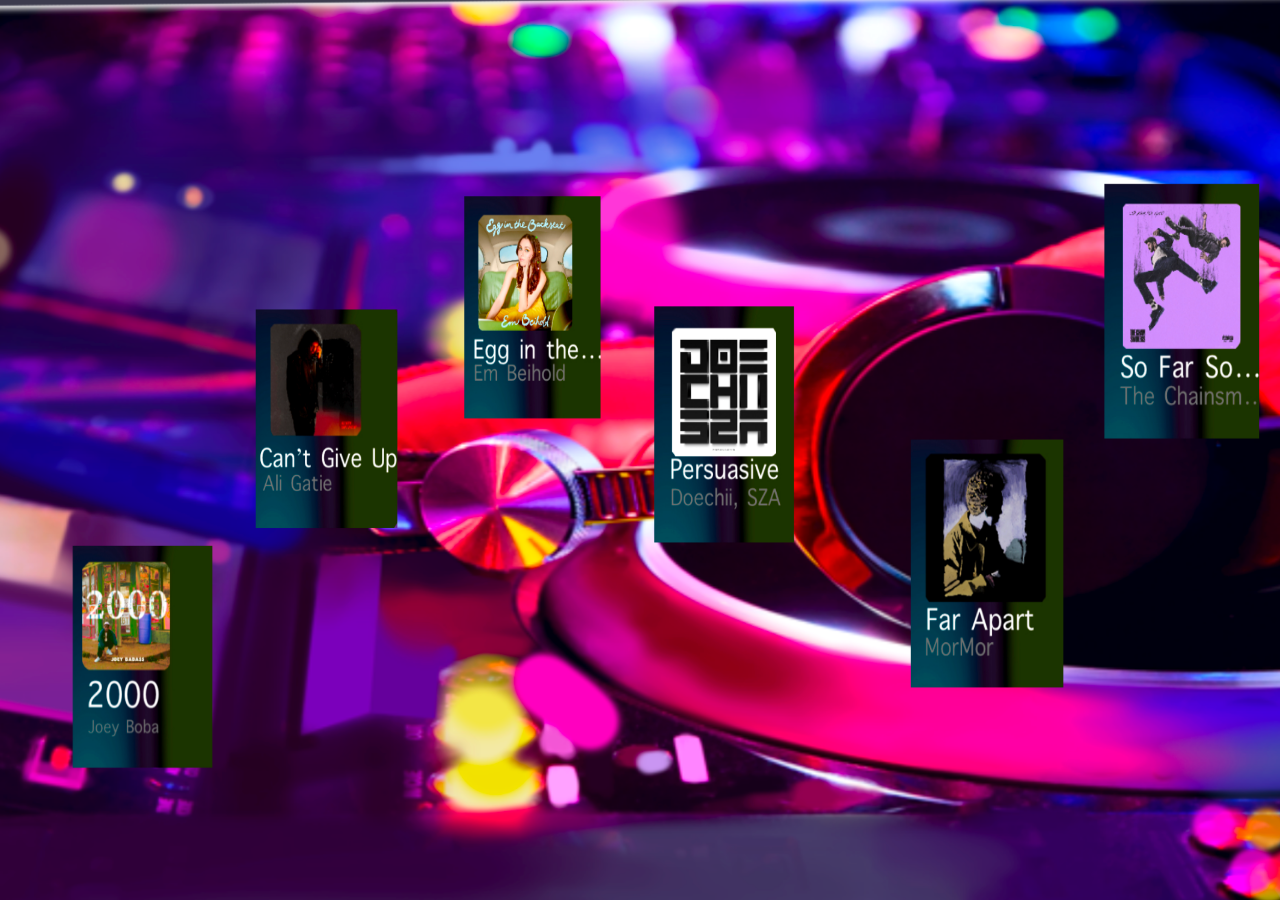
==== library.html @ b0691275 "Music player inital commit." ====
<!DOCTYPE html>
<html>
<head>
<title>Double's Page</title>
<link rel="stylesheet" type="text/css" href="style.css"/>
<script src="myscript.js"></script>
</head>
<body>
  <div class="library_background">
    <img src="./image/albums.png">
  </div>
</body>
</html> 
<!-- -->
---- style.css ----
body {
  margin: 0px;
  background-color: #3c3b4d;
  font-size: 30px;
}

.nav_img {
  display: block;
  margin-left: auto;
  margin-right: auto;
  width: 50%;
  max-width: 10vw;
}

.nav_bar_separator {
  margin: 0px;
  height: 1px;
  border: none;
  background-color: white;
  width: 70%;
  display: block;
  margin-left: auto;
  margin-right: auto;
}

.nav_bar {
  display: flex;
  justify-content: space-evenly;
}

.nav_bar a {
  color: white;
  text-decoration: none;
}

.background_image {
  display: flex;
  justify-content: center;
}

.background_image img {
  max-width: 70vw;
}

.library_background {
  background-image: url("./image/library_background.png");
  height: 100vh;
  background-size: cover;
  display: flex;
  justify-content: center;
}
.library_background img {
  width: 100vw;
}

.music_player {
  display: flex;
  justify-content: center;
  overflow: hidden;
}

.music_player_img {
  width: 100vw;
}

.rank_page {
  display: flex;
}

.rank_wheel {
  width: 80%;
  height: 100vh;
  display: flex;
  justify-content: center;
}

/*
.rank_wheel img {
  -webkit-animation:spin 4s linear infinite;
  -moz-animation:spin 4s linear infinite;
  animation:spin 4s linear infinite;
}
@-moz-keyframes spin { 100% { -moz-transform: rotate(360deg); } }
@-webkit-keyframes spin { 100% { -webkit-transform: rotate(360deg); } }
@keyframes spin { 100% { -webkit-transform: rotate(360deg); transform:rotate(360deg); } }
*/

.control_panel {
  width: 20%;
  height: 100vh;
  background-color: white;
  display: flex;
  justify-content: center;
}

.play_page {
  display: flex;
  background-color: #fff5eb;
}

.cd_disk {
  width: 40vw;
  height: 100vh;
  display: flex;
  justify-content: center;
  align-items: center;
}

.cd_disk img {
  width: 100%;
}

.lyrics {
  width: 60vw;
  height: 100vh;
  display: flex;
  justify-content: center;
  align-items: center;
}

.lyrics img {
  width: 100%;
}
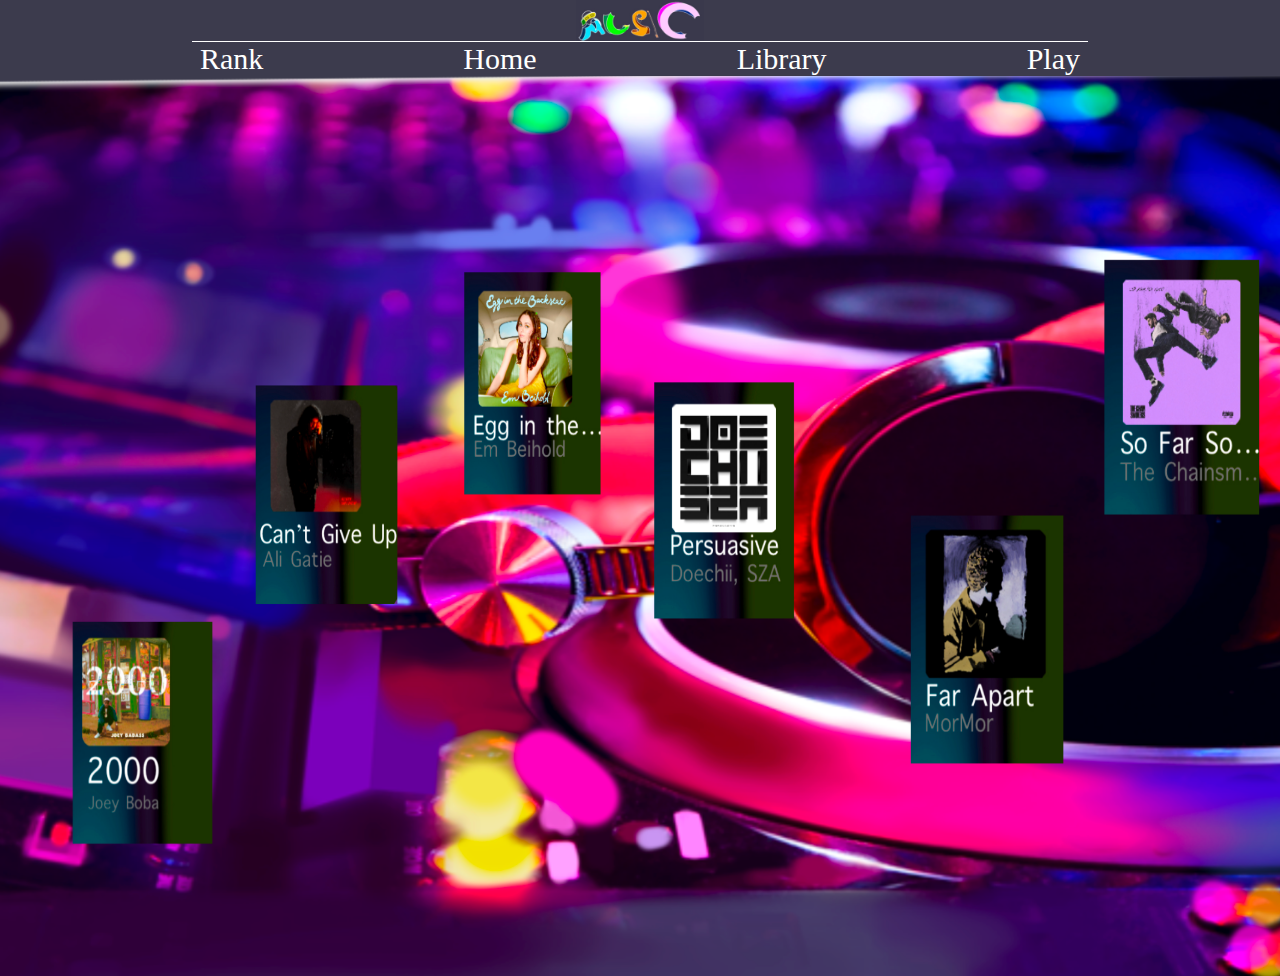
==== commit 445ee44a: "add uisearchbar" ====
--- a/library.html
+++ b/library.html
@@ -1,11 +1,22 @@
 <!DOCTYPE html>
 <html>
 <head>
-<title>Double's Page</title>
+<title>Alex's Page</title>
 <link rel="stylesheet" type="text/css" href="style.css"/>
 <script src="myscript.js"></script>
 </head>
-<body>
+<body>	
+  <div>
+    <img class="nav_img" src="./image/logo.png">
+    <hr class="nav_bar_separator">
+    <div class="nav_bar">
+      <a href="./rank.html">Rank</a>
+      <a href="./index.html">Home</a>
+      <a href="./library.html">Library</a>
+      <a href="./play.html">Play</a>
+    </div>
+  </div>
+
   <div class="library_background">
     <img src="./image/albums.png">
   </div>
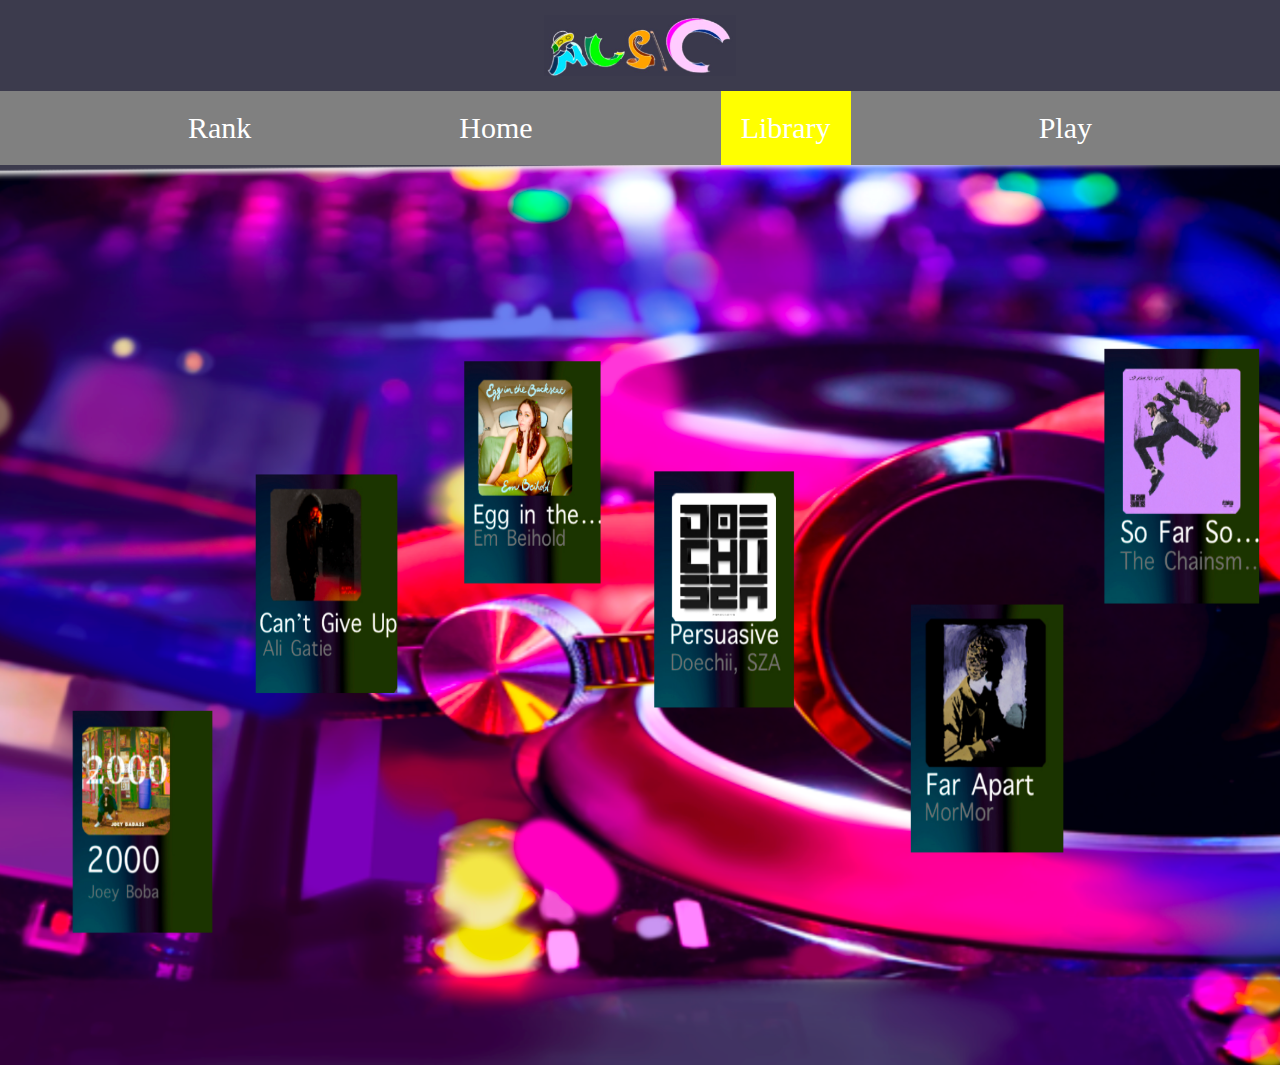
==== commit a45abd94: "W.I.P" ====
--- a/library.html
+++ b/library.html
@@ -3,16 +3,16 @@
 <head>
 <title>Alex's Page</title>
 <link rel="stylesheet" type="text/css" href="style.css"/>
+<meta name="viewport" content="width=device-width, initial-scale=1, minimum-scale=1" />
 <script src="myscript.js"></script>
 </head>
 <body>	
   <div>
     <img class="nav_img" src="./image/logo.png">
-    <hr class="nav_bar_separator">
     <div class="nav_bar">
       <a href="./rank.html">Rank</a>
       <a href="./index.html">Home</a>
-      <a href="./library.html">Library</a>
+      <a class="active" href="./library.html">Library</a>
       <a href="./play.html">Play</a>
     </div>
   </div>
--- a/style.css
+++ b/style.css
@@ -9,28 +9,36 @@
   margin-left: auto;
   margin-right: auto;
   width: 50%;
-  max-width: 10vw;
-}
-
-.nav_bar_separator {
-  margin: 0px;
-  height: 1px;
-  border: none;
-  background-color: white;
-  width: 70%;
-  display: block;
-  margin-left: auto;
-  margin-right: auto;
+  max-width: 15vw;
+  padding: 15px;
 }
 
 .nav_bar {
   display: flex;
   justify-content: space-evenly;
+  align-items: center;
+  min-height: 1.5em;
+  background-color: grey;
 }
 
 .nav_bar a {
   color: white;
   text-decoration: none;
+  padding: 20px;
+}
+
+.nav_bar a:hover {
+  background-color: #ddd;
+  color: black;
+}
+
+.nav_bar a.active {
+  background-color: yellow;
+  color: white;
+}
+
+.nav_bar .icon {
+  display: none;
 }
 
 .background_image {
@@ -56,6 +64,7 @@
 .music_player {
   display: flex;
   justify-content: center;
+  align-items: center;
   overflow: hidden;
 }
 
@@ -63,34 +72,41 @@
   width: 100vw;
 }
 
+.rank_page_menu {
+  background-color: #3c3b4d;
+}
+
 .rank_page {
   display: flex;
 }
 
 .rank_wheel {
-  width: 80%;
+  min-width: 70%;
   height: 100vh;
   display: flex;
   justify-content: center;
 }
 
-/*
 .rank_wheel img {
-  -webkit-animation:spin 4s linear infinite;
-  -moz-animation:spin 4s linear infinite;
-  animation:spin 4s linear infinite;
+  z-index: -1;
+}
+
+.rank_wheel img {
+  -webkit-animation:spin 150s linear infinite;
+  -moz-animation:spin 150s linear infinite;
+  animation:spin 150s linear infinite;
 }
 @-moz-keyframes spin { 100% { -moz-transform: rotate(360deg); } }
 @-webkit-keyframes spin { 100% { -webkit-transform: rotate(360deg); } }
 @keyframes spin { 100% { -webkit-transform: rotate(360deg); transform:rotate(360deg); } }
-*/
 
 .control_panel {
-  width: 20%;
+  min-width: 20%;
   height: 100vh;
   background-color: white;
-  display: flex;
+  /*display: flex;*/
   justify-content: center;
+  display: none;
 }
 
 .play_page {
@@ -99,25 +115,69 @@
 }
 
 .cd_disk {
-  width: 40vw;
-  height: 100vh;
+  width: 50vw;
+  height: 80vh;
   display: flex;
   justify-content: center;
   align-items: center;
 }
 
 .cd_disk img {
-  width: 100%;
+  max-width: 100%;
+  height: auto;
 }
 
 .lyrics {
-  width: 60vw;
-  height: 100vh;
+  width: 50vw;
+  height: 80vh;
   display: flex;
   justify-content: center;
   align-items: center;
 }
 
 .lyrics img {
-  width: 100%;
+  max-width: 100%;
+  height: auto;
 }
+
+/* for mobile 
+@media only screen and (max-width: 600px) {
+  .nav_bar {display: inline;}
+  .nav_bar a { display: none; }
+  .nav_bar a.icon {
+    float: right;
+    display: block;
+    margin-right: 40px;
+  }
+
+  .nav_img {
+    display: none;
+  }
+
+  .nav_bar_separator {
+    display: none;
+  }
+
+  .background_image {
+    display: none;
+  }
+
+  .music_player {
+    display: none;
+  }
+}
+
+@media screen and (max-width: 600px) {
+  .nav_bar.responsive {position: relative;}
+  .nav_bar.responsive .icon {
+    position: absolute;
+    right: 0;
+    top: 0;
+  }
+  .nav_bar.responsive a {
+    float: none;
+    display: block;
+    text-align: left;
+  }
+}
+*/
